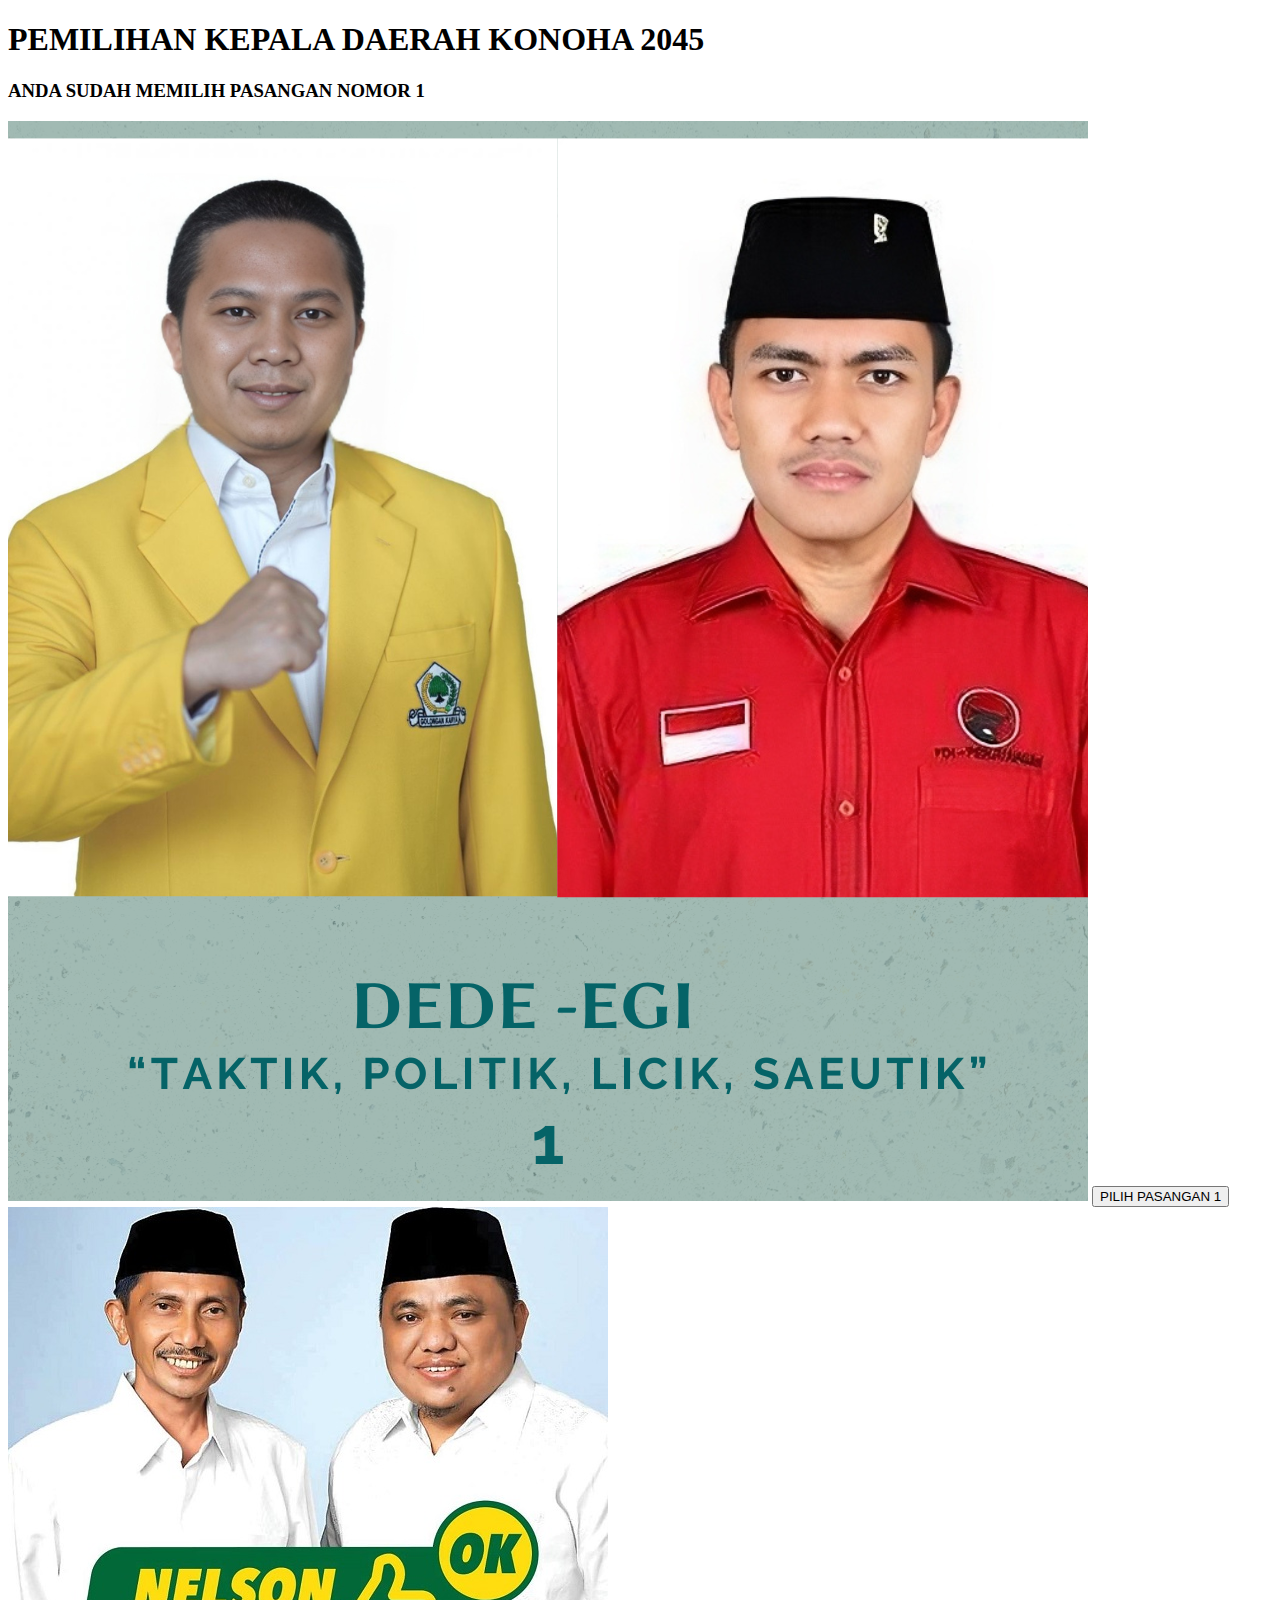
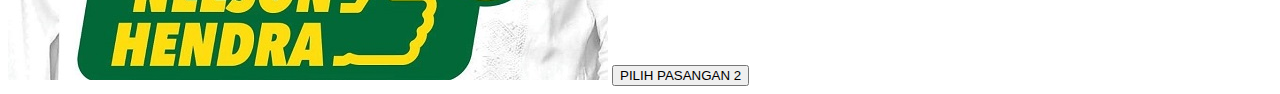
==== index2.html @ 5056d831 "mengubah nama file index" ====
<!DOCTYPE html>
<html lang="en">
<head>
    <meta charset="UTF-8">
    <meta name="viewport" content="width=device-width, initial-scale=1.0">
    <title>PEMILU 2045</title>
    <link rel="stylesheet" href="komedi.css" />
</head>
<body>
    <div class="content">
        <div class="wrapper">
            <div>
                <h1 class="pemilu">PEMILIHAN KEPALA DAERAH KONOHA 2045</h1>
                <div id="pop" class="hidden">
                    <h3>ANDA SUDAH MEMILIH PASANGAN NOMOR 1 </h3>
                </div>
            </div>
            <div class="calon">
                <div class="pasangan1">
                    <img src="/image/1.png" alt="pasangan 1" class="photo" />
                    <button onclick="massage()">PILIH PASANGAN 1</button>
                </div>
                <div class="pasangan2">
                    <img src="/image/2.jpg" alt="pasangan 2" class="photo" />
                    <button class="animated-box"> PILIH PASANGAN 2</button>
                </div>
            </div>
        </div>
    </div>

    <script>

        const massage = ()=> {
            const pop = document.getElementById('pop');
            pop.classList.remove('hidden')
            pop.classList.add('visible');
        }

        const animatedBox = document.querySelector('.animated-box');

        // Fungsi untuk mengatur posisi acak
        function setRandomPosition(element) {
            const x = Math.floor(Math.random() * (window.innerWidth - element.clientWidth));
            const y = Math.floor(Math.random() * (window.innerHeight - element.clientHeight));
            element.style.left = `${x}px`;
            element.style.top = `${y}px`;
        }

        // Mengatur animasi untuk berhenti dan berjalan saat di-hover
        animatedBox.addEventListener('mouseover', () => {
            setRandomPosition(animatedBox);
            animatedBox.style.animationPlayState = 'running';
        });

        animatedBox.addEventListener('mouseout', () => {
            animatedBox.style.animationPlayState = 'paused';
        });
    </script>
</body>
</html>
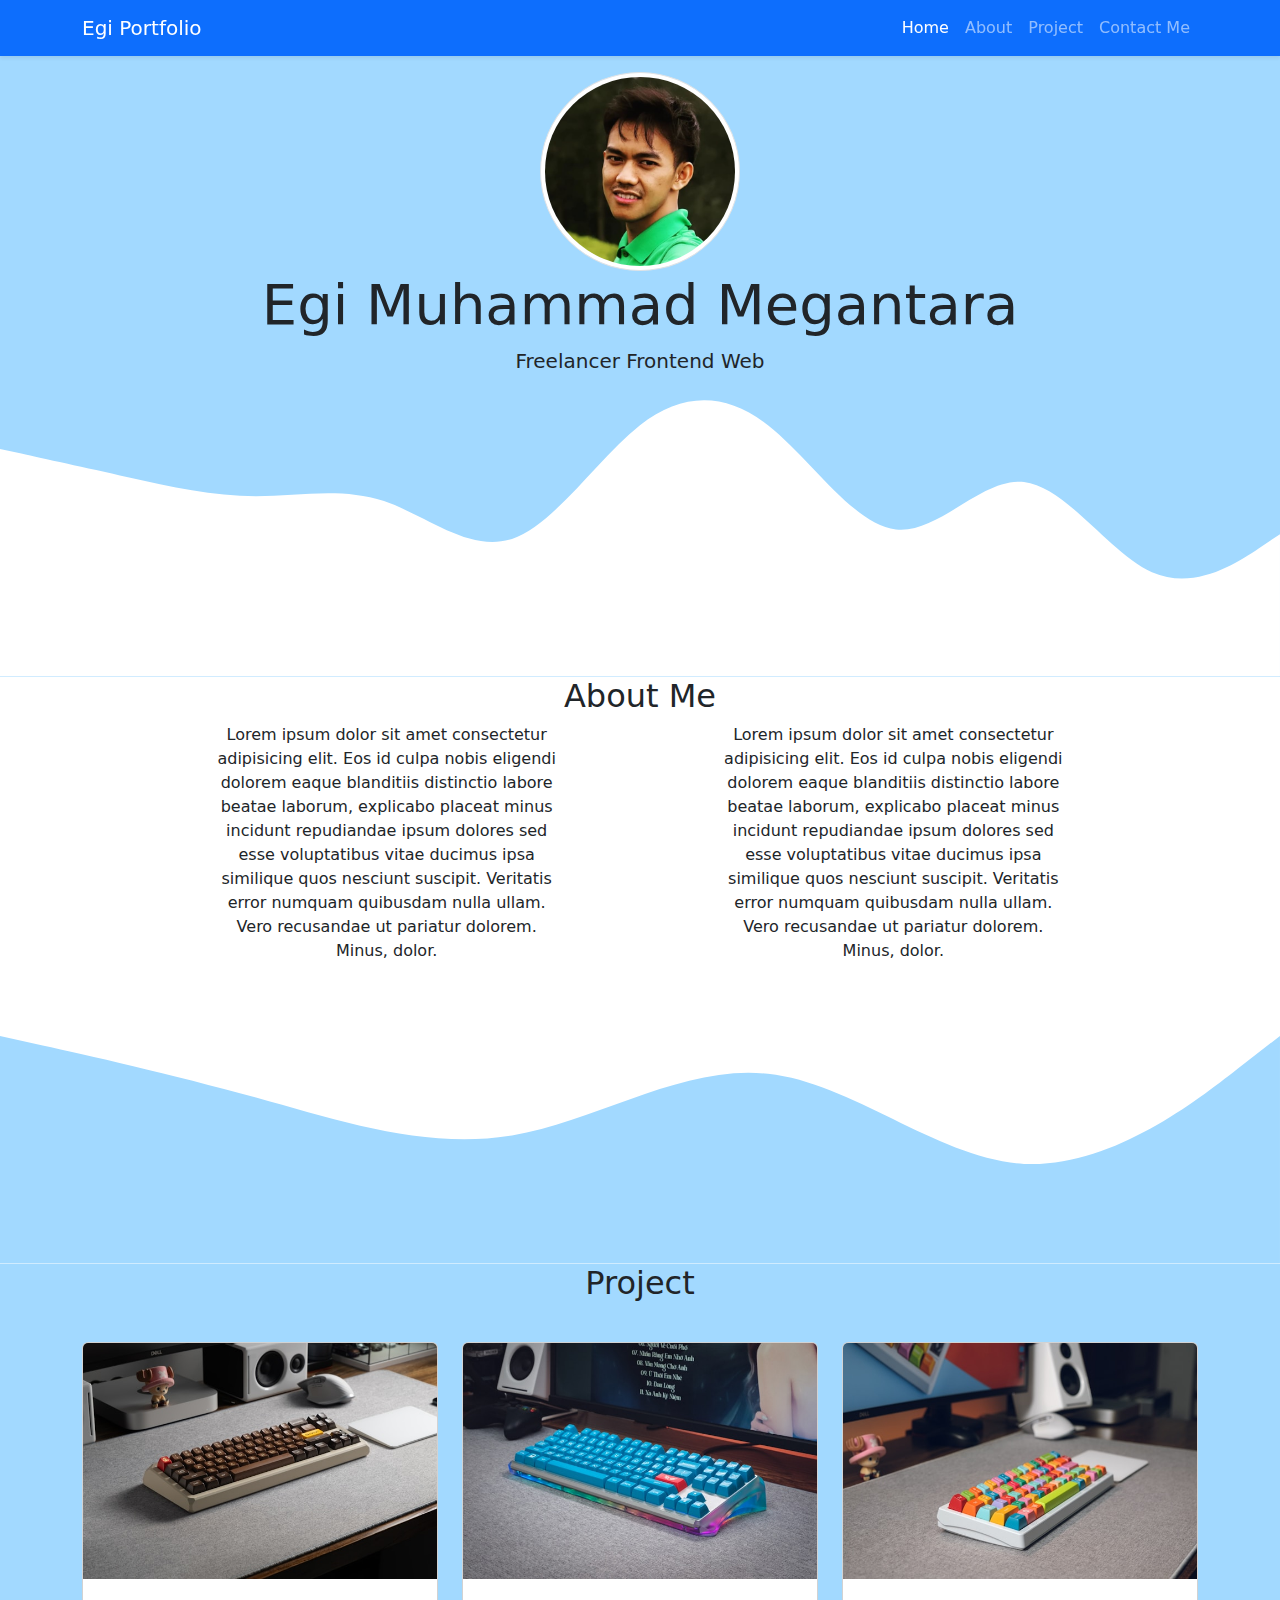
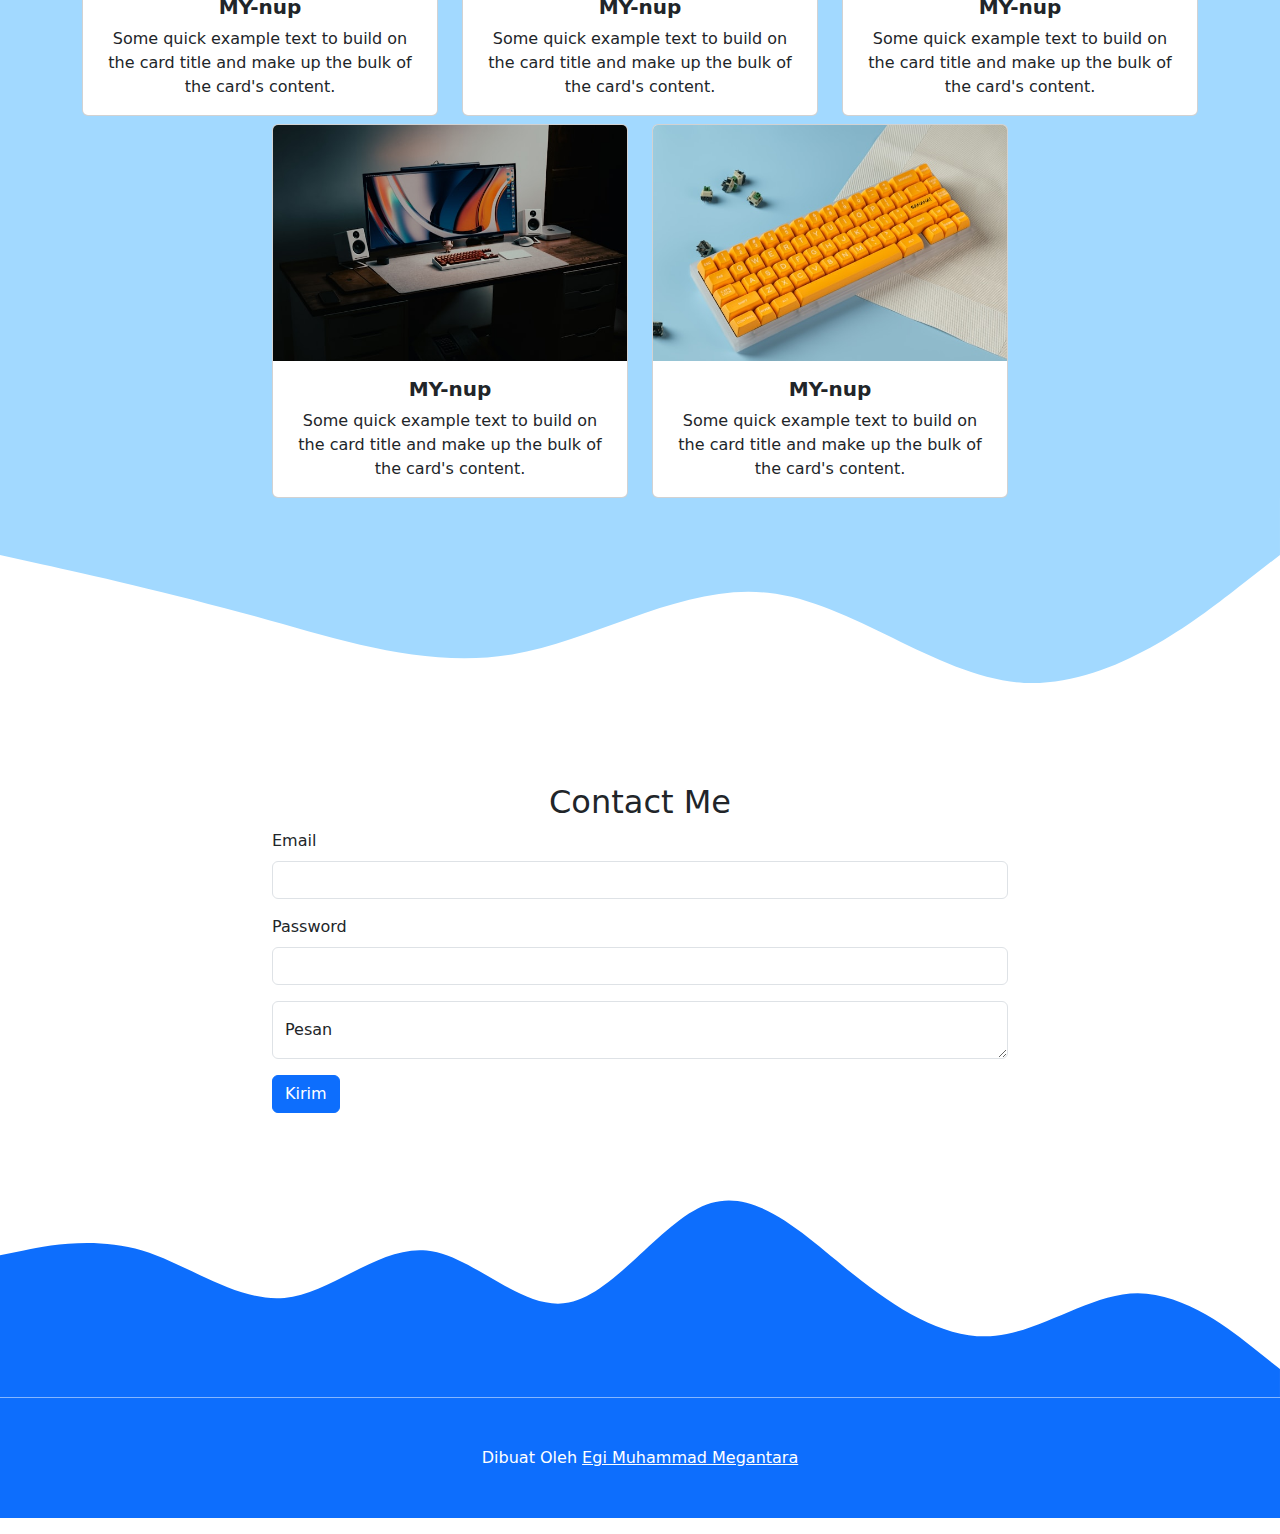
==== commit a2197e2b: "Merge branch 'portfolio'" ====
--- a/index2.html
+++ b/index2.html
@@ -1,60 +1,222 @@
-<!DOCTYPE html>
+<!doctype html>
 <html lang="en">
+
 <head>
-    <meta charset="UTF-8">
-    <meta name="viewport" content="width=device-width, initial-scale=1.0">
-    <title>PEMILU 2045</title>
-    <link rel="stylesheet" href="komedi.css" />
+    <meta charset="utf-8">
+    <meta name="viewport" content="width=device-width, initial-scale=1">
+    <title>Egi Portfolio</title>
+    <!-- bootstrap -->
+    <link href="https://cdn.jsdelivr.net/npm/bootstrap@5.3.3/dist/css/bootstrap.min.css" rel="stylesheet"
+        integrity="sha384-QWTKZyjpPEjISv5WaRU9OFeRpok6YctnYmDr5pNlyT2bRjXh0JMhjY6hW+ALEwIH" crossorigin="anonymous">
+    <!-- link css -->
+    <link rel="stylesheet" href="style.css">
 </head>
+
 <body>
-    <div class="content">
-        <div class="wrapper">
-            <div>
-                <h1 class="pemilu">PEMILIHAN KEPALA DAERAH KONOHA 2045</h1>
-                <div id="pop" class="hidden">
-                    <h3>ANDA SUDAH MEMILIH PASANGAN NOMOR 1 </h3>
-                </div>
-            </div>
-            <div class="calon">
-                <div class="pasangan1">
-                    <img src="/image/1.png" alt="pasangan 1" class="photo" />
-                    <button onclick="massage()">PILIH PASANGAN 1</button>
-                </div>
-                <div class="pasangan2">
-                    <img src="/image/2.jpg" alt="pasangan 2" class="photo" />
-                    <button class="animated-box"> PILIH PASANGAN 2</button>
-                </div>
-            </div>
-        </div>
+    <!-- navbar -->
+    <nav class="navbar navbar-expand-lg bg-primary shadow-sm sticky-top" data-bs-theme="dark">
+        <div class="container" >
+            <a class="navbar-brand" href="#home">Egi Portfolio</a>
+            <button class="navbar-toggler" type="button" data-bs-toggle="collapse" data-bs-target="#navbarNav"
+                aria-controls="navbarNav" aria-expanded="false" aria-label="Toggle navigation">
+                <span class="navbar-toggler-icon"></span>
+            </button>
+            <div class="collapse navbar-collapse" id="navbarNav">
+                <ul class="navbar-nav ms-auto">
+                    <li class="nav-item">
+                        <a class="nav-link active" aria-current="page" href="#home">Home</a>
+                    </li>
+                    <li class="nav-item">
+                        <a class="nav-link" href="#about">About</a>
+                    </li>
+                    <li class="nav-item">
+                        <a class="nav-link" href="#project">Project</a>
+                    </li>
+                    <li class="nav-item">
+                        <a class="nav-link" href="#contact">Contact Me</a>
+                    </li>
+                </ul>
+            </div>
+        </div>
+    </nav>
+    <!-- navbar end -->
+
+    <!-- jumbotron -->
+    <div class="jumbotron text-center pt-3">
+        <img src="img/Apakabar sahabat semuanya.jpg" alt="photo egi" class="rounded-circle img-thumbnail" width="200px">
+        <h1 class="display-4">Egi Muhammad Megantara</h1>
+        <p class="lead">Freelancer Frontend Web
+        </p>
+        <svg xmlns="http://www.w3.org/2000/svg" viewBox="0 0 1440 320">
+            <path fill="#ffffff" fill-opacity="1" d="M0,64L24,69.3C48,75,96,85,144,96C192,107,240,117,288,117.3C336,117,384,
+                107,432,122.7C480,139,528,181,576,165.3C624,149,672,75,720,37.3C768,0,816,0,
+                864,37.3C912,75,960,149,1008,154.7C1056,160,1104,96,1152,101.3C1200,107,1248,
+                181,1296,202.7C1344,224,1392,192,1416,176L1440,160L1440,320L1416,320C1392,320,
+                1344,320,1296,320C1248,320,1200,320,1152,320C1104,320,1056,320,1008,320C960,320,
+                912,320,864,320C816,320,768,320,720,320C672,320,624,320,576,320C528,320,480,320,432,
+                320C384,320,336,320,288,320C240,320,192,320,144,320C96,320,48,320,24,320L0,320Z">
+            </path>
+        </svg>
     </div>
-
-    <script>
-
-        const massage = ()=> {
-            const pop = document.getElementById('pop');
-            pop.classList.remove('hidden')
-            pop.classList.add('visible');
-        }
-
-        const animatedBox = document.querySelector('.animated-box');
-
-        // Fungsi untuk mengatur posisi acak
-        function setRandomPosition(element) {
-            const x = Math.floor(Math.random() * (window.innerWidth - element.clientWidth));
-            const y = Math.floor(Math.random() * (window.innerHeight - element.clientHeight));
-            element.style.left = `${x}px`;
-            element.style.top = `${y}px`;
-        }
-
-        // Mengatur animasi untuk berhenti dan berjalan saat di-hover
-        animatedBox.addEventListener('mouseover', () => {
-            setRandomPosition(animatedBox);
-            animatedBox.style.animationPlayState = 'running';
-        });
-
-        animatedBox.addEventListener('mouseout', () => {
-            animatedBox.style.animationPlayState = 'paused';
-        });
-    </script>
+    <!-- jumbotron end -->
+
+    <!-- about -->
+     <div id="about">
+         <div class="container text-center">
+             <div class="col">
+                 <div class="row">
+                     <h2>About Me</h2>
+                 </div>
+             </div>
+             <div class="row justify-content-evenly">
+                 <div class="col-md-4">
+                     <p>Lorem ipsum dolor sit amet consectetur adipisicing elit. Eos id culpa nobis eligendi dolorem eaque
+                         blanditiis distinctio labore beatae laborum, explicabo placeat minus incidunt repudiandae ipsum
+                         dolores sed esse voluptatibus vitae ducimus ipsa similique quos nesciunt suscipit. Veritatis error
+                         numquam quibusdam nulla ullam. Vero recusandae ut pariatur dolorem. Minus, dolor.
+                     </p>
+                 </div>
+                 <div class="col-md-4">
+                     <p>Lorem ipsum dolor sit amet consectetur adipisicing elit. Eos id culpa nobis eligendi dolorem eaque
+                         blanditiis distinctio labore beatae laborum, explicabo placeat minus incidunt repudiandae ipsum
+                         dolores sed esse voluptatibus vitae ducimus ipsa similique quos nesciunt suscipit. Veritatis error
+                         numquam quibusdam nulla ullam. Vero recusandae ut pariatur dolorem. Minus, dolor.
+                     </p>
+                 </div>
+             </div>
+         </div>
+     </div>
+    <svg xmlns="http://www.w3.org/2000/svg" viewBox="0 0 1440 320">
+        <path fill="#a2d9ff" fill-opacity="1" d="M0,64L48,74.7C96,85,192,107,288,133.3C384,160,480,192,576,176C672,160,768,96,864,106.7C960,117,1056,203,
+            1152,208C1248,213,1344,139,1392,101.3L1440,64L1440,320L1392,320C1344,320,1248,320,1152,320C1056,320,960,320,864,
+            320C768,320,672,320,576,320C480,320,384,320,288,320C192,320,96,320,48,320L0,320Z">
+        </path>
+    </svg>
+    <!-- about me -->
+
+    <!-- project -->
+    <section id="project">
+        <div class="container text-center">
+            <div class="row mb-4">
+                <div class="col">
+                    <h2>Project</h2>
+                </div>
+            </div>
+            <div class="row justify-content-center">
+                <div class="col-md-4 pt-2">
+                    <div class="card">
+                        <img src="img/1.jpg" class="card-img-top" alt="keyboard-1">
+                        <div class="card-body">
+                            <h5 class="card-title fw-bold">MY-nup</h5>
+                            <p class="card-text">Some quick example text to build on the card title and make up the bulk
+                                of the card's content.</p>
+                        </div>
+                    </div>
+                </div>
+                <div class="col-md-4 pt-2">
+                    <div class="card">
+                        <img src="img/2.jpg" class="card-img-top" alt="keyboard-2">
+                        <div class="card-body">
+                            <h5 class="card-title fw-bold">MY-nup</h5>
+                            <p class="card-text">Some quick example text to build on the card title and make up the bulk
+                                of the card's content.</p>
+                        </div>
+                    </div>
+                </div>
+                <div class="col-md-4 pt-2">
+                    <div class="card">
+                        <img src="img/3.jpg" class="card-img-top" alt="keyboard-3">
+                        <div class="card-body">
+                            <h5 class="card-title fw-bold">MY-nup</h5>
+                            <p class="card-text">Some quick example text to build on the card title and make up the bulk
+                                of the card's content.</p>
+                        </div>
+                    </div>
+                </div>
+                <div class="col-md-4 pt-2">
+                    <div class="card">
+                        <img src="img/4.jpg" class="card-img-top" alt="keyboard-4">
+                        <div class="card-body">
+                            <h5 class="card-title fw-bold">MY-nup</h5>
+                            <p class="card-text">Some quick example text to build on the card title and make up the bulk
+                                of the card's content.</p>
+                        </div>
+                    </div>
+                </div>
+                <div class="col-md-4 pt-2">
+                    <div class="card">
+                        <img src="img/5.jpg" class="card-img-top" alt="keyboard-4">
+                        <div class="card-body">
+                            <h5 class="card-title fw-bold">MY-nup</h5>
+                            <p class="card-text">Some quick example text to build on the card title and make up the bulk
+                                of the card's content.</p>
+                        </div>
+                    </div>
+                </div>
+
+            </div>
+        </div>
+    </section>
+
+    <svg xmlns="http://www.w3.org/2000/svg" viewBox="0 0 1440 320">
+        <path fill="#a2d9ff" fill-opacity="1" d="M0,64L48,74.7C96,85,192,107,288,133.3C384,160,480,192,576,176C672,160,768,96,864,106.7C960,117,1056,203,1152,
+            208C1248,213,1344,139,1392,101.3L1440,64L1440,0L1392,0C1344,0,1248,0,1152,0C1056,0,960,0,864,0C768,0,672,0,576,
+            0C480,0,384,0,288,0C192,0,96,0,48,0L0,0Z">
+        </path>
+    </svg>
+    <!-- project end -->
+
+    <!-- contact me -->
+    <div id="contact">
+        <div class="container">
+            <h2 class="text-center">Contact Me</h2>
+            <div class="row justify-content-center">
+                <div class="col-md-8">
+                    <form>
+                        <div class="mb-3">
+                            <label for="exampleInputEmail1" class="form-label">Email</label>
+                            <input type="email" class="form-control" id="exampleInputEmail1"
+                                aria-describedby="emailHelp">
+                        </div>
+                        <div class="mb-3">
+                            <label for="exampleInputPassword1" class="form-label">Password</label>
+                            <input type="password" class="form-control" id="exampleInputPassword1">
+                        </div>
+                        <div class="form-floating">
+                            <textarea class="form-control mb-3" placeholder="Leave a comment here"
+                                id="floatingTextarea"></textarea>
+                            <label for="floatingTextarea">Pesan</label>
+                        </div>
+                        <button type="submit" class="btn btn-primary">Kirim</button>
+                    </form>
+                </div>
+            </div>
+        </div>
+    </div>
+    <!-- contact me end -->
+    
+    <!-- footer -->
+    <svg xmlns="http://www.w3.org/2000/svg" viewBox="0 0 1440 320">
+        <path fill="#0d6efd" fill-opacity="1"
+            d="M0,160L26.7,154.7C53.3,149,107,139,160,154.7C213.3,171,267,213,320,208C373.3,203,427,149,480,154.7C533.3,
+            160,587,224,640,213.3C693.3,203,747,117,800,101.3C853.3,85,907,139,960,181.3C1013.3,224,1067,256,1120,
+            250.7C1173.3,245,1227,203,1280,202.7C1333.3,203,1387,245,1413,266.7L1440,288L1440,320L1413.3,320C1386.7,320,
+            1333,320,1280,320C1226.7,320,1173,320,1120,320C1066.7,320,1013,320,960,320C906.7,320,853,320,800,320C746.7,320,
+            693,320,640,320C586.7,320,533,320,480,320C426.7,320,373,320,320,320C266.7,320,213,320,160,320C106.7,320,53,320,
+            27,320L0,320Z">
+        </path>
+    </svg>
+    <footer id="footer">
+        <div class="container text-center text-white ">
+            <p class="p-5">Dibuat Oleh <a href="" class="text-white">Egi Muhammad Megantara</a></p>
+        </div>
+    </footer>
+    <!-- footer end -->
+
+
+    <script src="https://cdn.jsdelivr.net/npm/bootstrap@5.3.3/dist/js/bootstrap.bundle.min.js"
+        integrity="sha384-YvpcrYf0tY3lHB60NNkmXc5s9fDVZLESaAA55NDzOxhy9GkcIdslK1eN7N6jIeHz"
+        crossorigin="anonymous"></script>
 </body>
-</html>
+
+</html>--- a/style.css
+++ b/style.css
@@ -0,0 +1,11 @@
+.jumbotron {
+    background-color: #a2d9ff;
+}
+
+#project{
+    background-color: #a2d9ff;
+}
+
+#footer{
+    background-color: #0d6efd;
+}